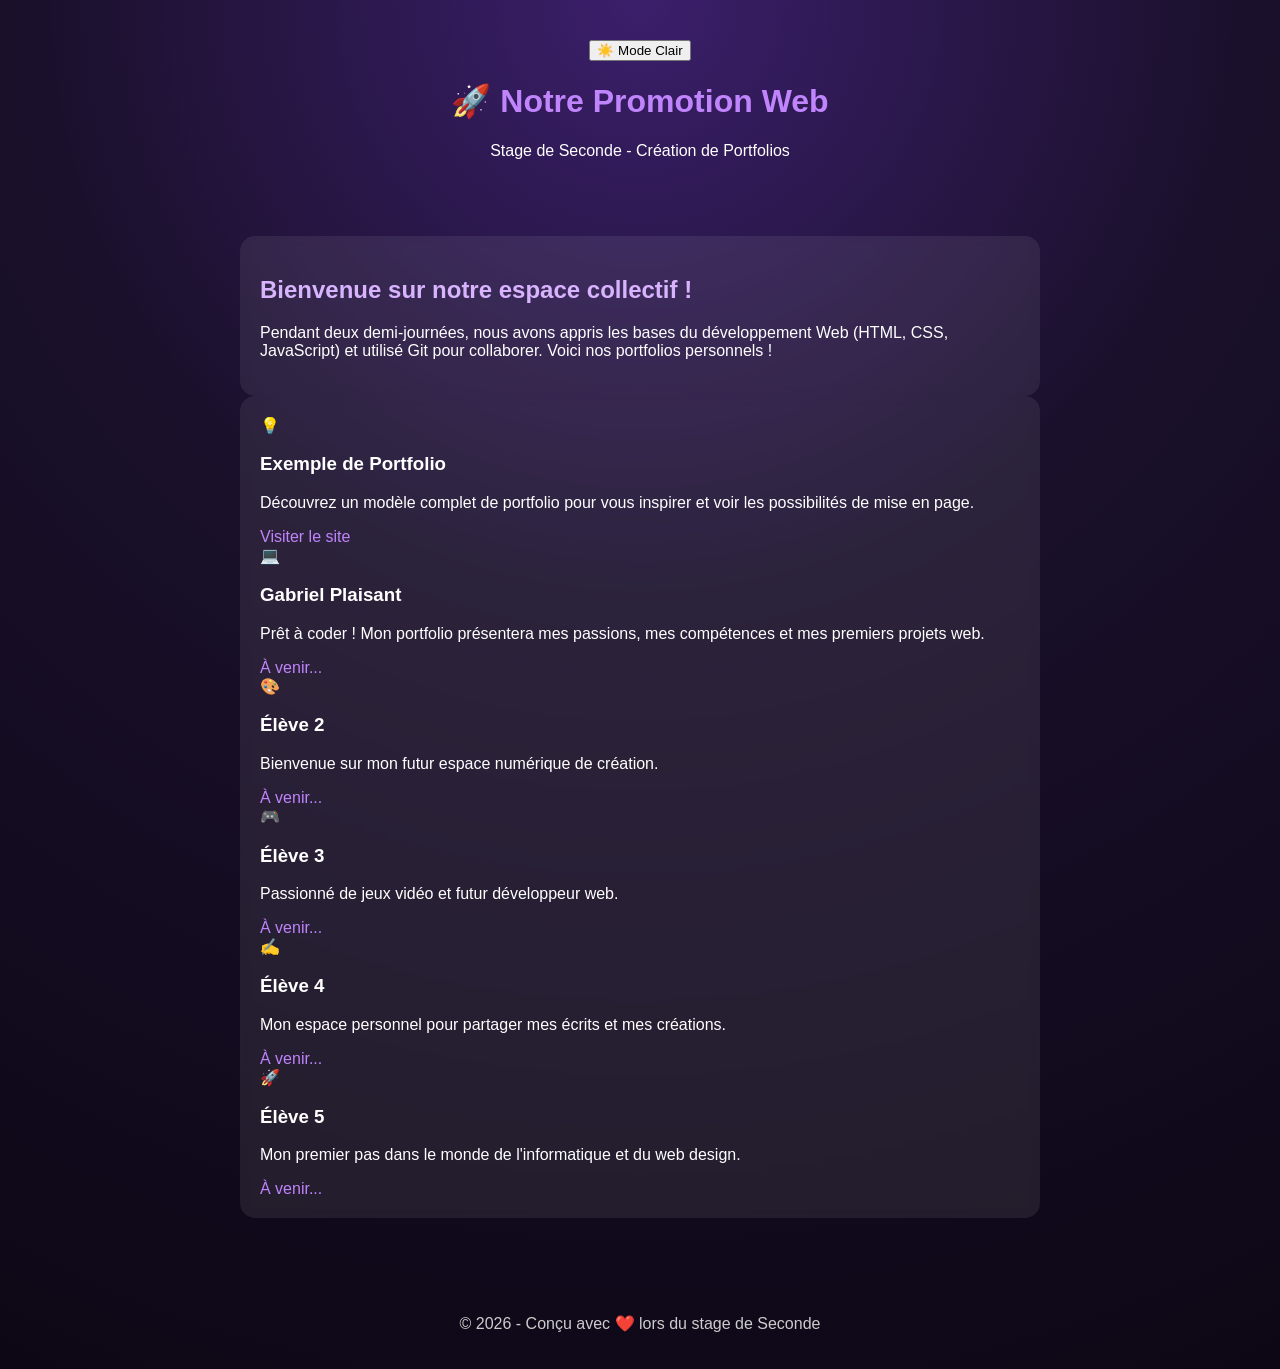
==== index.html @ 65876d32 "ajout de mon portfolio Gabriel" ====
<!DOCTYPE html>
<html lang="fr">
<head>
  <meta charset="UTF-8">
  <meta name="viewport" content="width=device-width, initial-scale=1.0">
  <title>Notre Promotion Web - Bootcamp Seconde</title>
  <!-- Importation des polices Google Fonts -->
  <link rel="preconnect" href="https://fonts.googleapis.com">
  <link rel="preconnect" href="https://fonts.gstatic.com" crossorigin>
  <link href="https://fonts.googleapis.com/css2?family=Outfit:wght@400;500;700;800&family=Inter:wght@400;500;600&display=swap" rel="stylesheet">
  <!-- Feuille de style principale -->
  <link rel="stylesheet" href="gabriel.css">
</head>
<body>

  <header>
    <!-- Bouton pour changer de thème (sombre/clair) -->
    <div class="theme-toggle-container">
      <button id="theme-toggle" class="theme-btn">☀️ Mode Clair</button>
    </div>
    <h1>🚀 Notre Promotion Web</h1>
    <p>Stage de Seconde - Création de Portfolios</p>
  </header>

  <main>
    <!-- Section d'accueil -->
    <section class="welcome-section">
      <h2 class="welcome-title">Bienvenue sur notre espace collectif !</h2>
      <p class="welcome-subtitle">
        Pendant deux demi-journées, nous avons appris les bases du développement Web (HTML, CSS, JavaScript) et utilisé Git pour collaborer. Voici nos portfolios personnels !
      </p>
    </section>

    <!-- Grille contenant les cartes de chaque élève -->
    <section class="grid-portfolios">
      
      <!-- Élève Exemple (Modèle) -->
      <article class="student-card">
        <div class="student-avatar">💡</div>
        <h3 class="student-name">Exemple de Portfolio</h3>
        <p class="student-bio">Découvrez un modèle complet de portfolio pour vous inspirer et voir les possibilités de mise en page.</p>
        <a href="exemple.html" class="btn">Visiter le site</a>
      </article>

      <!-- Emplacement Élève 1 -->
      <article class="student-card">
        <div class="student-avatar">💻</div>
        <h3 class="student-name">Gabriel Plaisant</h3>
        <p class="student-bio">Prêt à coder ! Mon portfolio présentera mes passions, mes compétences et mes premiers projets web.</p>
        <!-- Remplacer "prenom.html" par le nom de fichier réel -->
        <a href="gabriel1.html" class="btn btn-secondary">À venir...</a>
      </article>

      <!-- Emplacement Élève 2 -->
      <article class="student-card">
        <div class="student-avatar">🎨</div>
        <h3 class="student-name">Élève 2</h3>
        <p class="student-bio">Bienvenue sur mon futur espace numérique de création.</p>
        <a href="#" class="btn btn-secondary">À venir...</a>
      </article>

      <!-- Emplacement Élève 3 -->
      <article class="student-card">
        <div class="student-avatar">🎮</div>
        <h3 class="student-name">Élève 3</h3>
        <p class="student-bio">Passionné de jeux vidéo et futur développeur web.</p>
        <a href="#" class="btn btn-secondary">À venir...</a>
      </article>

      <!-- Emplacement Élève 4 -->
      <article class="student-card">
        <div class="student-avatar">✍️</div>
        <h3 class="student-name">Élève 4</h3>
        <p class="student-bio">Mon espace personnel pour partager mes écrits et mes créations.</p>
        <a href="#" class="btn btn-secondary">À venir...</a>
      </article>

      <!-- Emplacement Élève 5 -->
      <article class="student-card">
        <div class="student-avatar">🚀</div>
        <h3 class="student-name">Élève 5</h3>
        <p class="student-bio">Mon premier pas dans le monde de l'informatique et du web design.</p>
        <a href="#" class="btn btn-secondary">À venir...</a>
      </article>

    </section>
  </main>

  <footer>
    <p>© 2026 - Conçu avec ❤️ lors du stage de Seconde</p>
  </footer>

  <!-- Script d'interactivité -->
  <script src="script.js"></script>
</body>
</html>
---- gabriel.css ----
body {
    margin: 0;
    min-height: 100vh;
    background: radial-gradient(
        circle at top,
        #3b1f6b,
        #1a102b 40%,
        #0d0715 100%
    );
    color: white;
    font-family: Arial, sans-serif;
}

header {
    text-align: center;
    padding: 40px 20px;
}

h1 {
    color: #c084fc;
}

h2 {
    color: #d8b4fe;
}

main {
    max-width: 800px;
    margin: auto;
    padding: 20px;
}

section {
    background: rgba(255, 255, 255, 0.08);
    padding: 20px;
    border-radius: 15px;
    backdrop-filter: blur(5px);
}

a {
    color: #c084fc;
    text-decoration: none;
}

a:hover {
    text-decoration: underline;
}

footer {
    text-align: center;
    padding: 20px;
    margin-top: 40px;
    color: #cccccc;
}
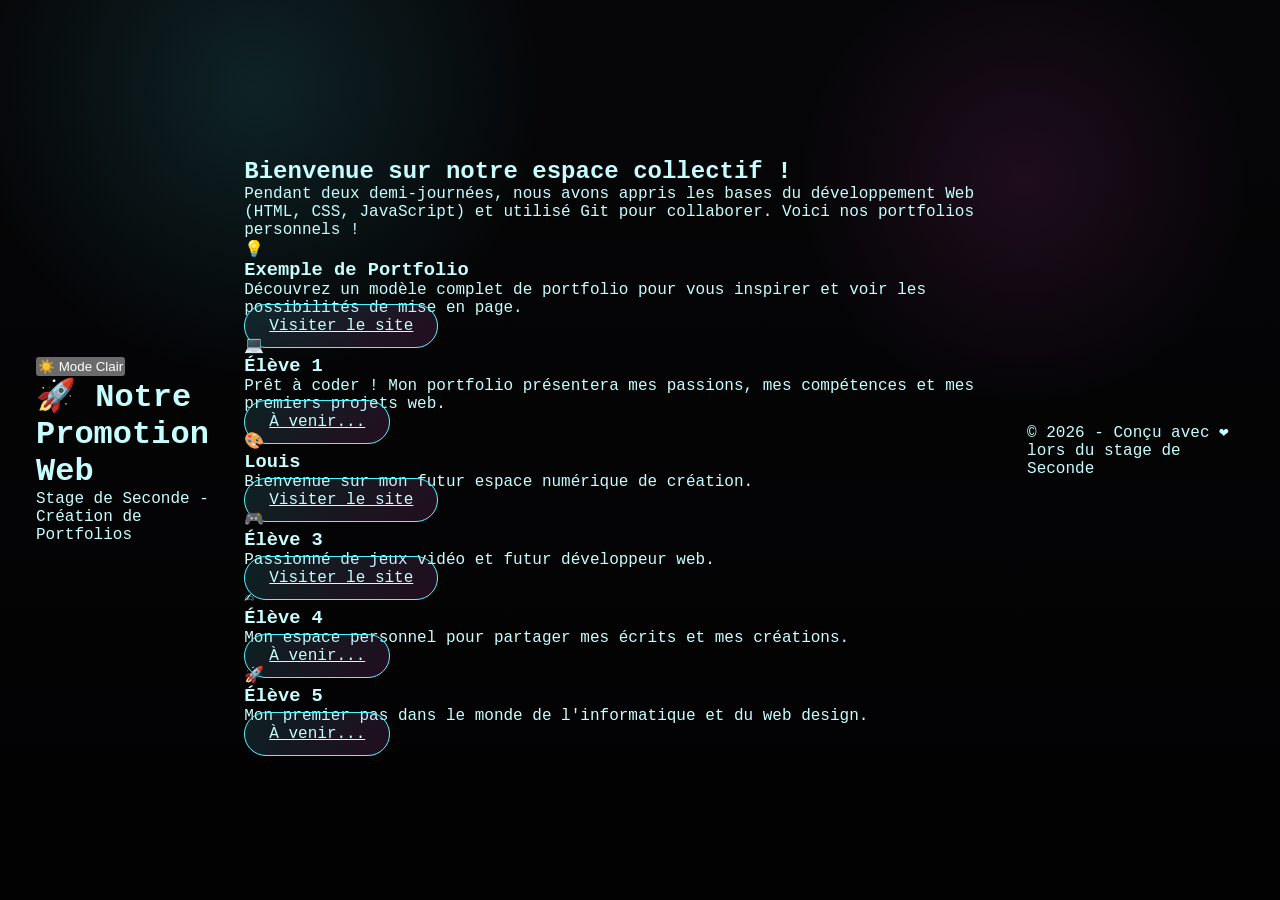
==== commit 357cbf0d: "Portfolio finalisé de louis avec style et interactivités" ====
--- a/index.html
+++ b/index.html
@@ -9,7 +9,7 @@
   <link rel="preconnect" href="https://fonts.gstatic.com" crossorigin>
   <link href="https://fonts.googleapis.com/css2?family=Outfit:wght@400;500;700;800&family=Inter:wght@400;500;600&display=swap" rel="stylesheet">
   <!-- Feuille de style principale -->
-  <link rel="stylesheet" href="gabriel.css">
+  <link rel="stylesheet" href="louis.css">
 </head>
 <body>
 
@@ -45,18 +45,18 @@
       <!-- Emplacement Élève 1 -->
       <article class="student-card">
         <div class="student-avatar">💻</div>
-        <h3 class="student-name">Gabriel Plaisant</h3>
+        <h3 class="student-name">Élève 1</h3>
         <p class="student-bio">Prêt à coder ! Mon portfolio présentera mes passions, mes compétences et mes premiers projets web.</p>
         <!-- Remplacer "prenom.html" par le nom de fichier réel -->
-        <a href="gabriel1.html" class="btn btn-secondary">À venir...</a>
+        <a href="prenom.html" class="btn btn-secondary">À venir...</a>
       </article>
 
       <!-- Emplacement Élève 2 -->
       <article class="student-card">
         <div class="student-avatar">🎨</div>
-        <h3 class="student-name">Élève 2</h3>
+        <h3 class="student-name">Louis</h3>
         <p class="student-bio">Bienvenue sur mon futur espace numérique de création.</p>
-        <a href="#" class="btn btn-secondary">À venir...</a>
+        <a href="louis.html" class="btn btn-secondary">Visiter le site</a>
       </article>
 
       <!-- Emplacement Élève 3 -->
@@ -64,7 +64,7 @@
         <div class="student-avatar">🎮</div>
         <h3 class="student-name">Élève 3</h3>
         <p class="student-bio">Passionné de jeux vidéo et futur développeur web.</p>
-        <a href="#" class="btn btn-secondary">À venir...</a>
+        <a href="prenom.html" class="btn btn-secondary">Visiter le site</a>
       </article>
 
       <!-- Emplacement Élève 4 -->
@@ -93,4 +93,4 @@
   <!-- Script d'interactivité -->
   <script src="script.js"></script>
 </body>
-</html>
+</html>
--- a/louis.css
+++ b/louis.css
@@ -0,0 +1,181 @@
+:root {
+  color-scheme: dark;
+  --bg: #040405;
+  --panel: rgba(10, 12, 18, .95);
+  --text: #c7ffff;
+  --accent: #4cf6ff;
+  --accent2: #ff51de;
+  --shadow: 0 0 80px rgba(76,246,255,.15);
+}
+
+* { box-sizing: border-box; margin: 0; padding: 0; }
+body {
+  min-height: 100vh;
+  background: radial-gradient(circle at 20% 10%, rgba(76,246,255,.12), transparent 22%),
+              radial-gradient(circle at 80% 20%, rgba(255,81,222,.1), transparent 18%),
+              linear-gradient(180deg, #060608 0%, #020203 100%);
+  color: var(--text);
+  font-family: 'Courier New', monospace;
+  padding: 36px;
+  display: flex;
+  justify-content: center;
+  align-items: center;
+}
+
+.frame {
+  width: min(100%, 960px);
+  background: linear-gradient(180deg, rgba(9,12,17,.94), rgba(6,8,12,.98));
+  border: 1px solid rgba(76,246,255,.18);
+  border-radius: 28px;
+  box-shadow: var(--shadow);
+  overflow: hidden;
+  position: relative;
+}
+
+.frame::before {
+  content: "";
+  position: absolute;
+  inset: 0;
+  background-image: radial-gradient(circle at 25% 20%, rgba(255,255,255,.05), transparent 12%),
+                    radial-gradient(circle at 75% 75%, rgba(255,81,222,.05), transparent 12%);
+  pointer-events: none;
+}
+
+.sections {
+  display: grid;
+  gap: 24px;
+  padding: 0 38px 40px;
+}
+
+.card {
+  background: var(--panel);
+  border: 1px solid rgba(76,246,255,.12);
+  border-radius: 22px;
+  padding: 26px;
+  position: relative;
+  overflow: hidden;
+}
+
+.card::before {
+  content: "";
+  position: absolute;
+  inset: 0;
+  background: repeating-linear-gradient(180deg, transparent, transparent 18px, rgba(255,255,255,.03) 19px, transparent 20px);
+  opacity: .16;
+  pointer-events: none;
+}
+
+.card h2 {
+  font-size: 1.18rem;
+  letter-spacing: .14em;
+  margin-bottom: 16px;
+  color: var(--accent2);
+  position: relative;
+  z-index: 1;
+}
+
+.glitch-text {
+  display: inline-block;
+  position: relative;
+  color: var(--text);
+}
+
+.glitch-text::before,
+.glitch-text::after {
+  content: attr(data-text);
+  position: absolute;
+  left: 0;
+  top: 0;
+  width: 100%;
+  opacity: .8;
+  clip: rect(0, 100%, 0, 0);
+}
+
+.glitch-text::before { color: rgba(76,246,255,.7); animation: glitchA 2.5s infinite linear alternate-reverse; }
+.glitch-text::after { color: rgba(255,81,222,.7); animation: glitchB 3.2s infinite linear alternate-reverse; }
+
+@keyframes glitchA {
+  0% { clip: rect(0,9999px,10px,0); transform: translate(-1px,-1px); }
+  25% { clip: rect(10px,9999px,40px,0); transform: translate(1px,2px); }
+  50% { clip: rect(30px,9999px,70px,0); transform: translate(-1px,1px); }
+  75% { clip: rect(15px,9999px,50px,0); transform: translate(2px,-1px); }
+  100% { clip: rect(0,9999px,10px,0); transform: translate(0); }
+}
+
+@keyframes glitchB {
+  0% { clip: rect(5px,9999px,18px,0); transform: translate(2px,1px); }
+  25% { clip: rect(22px,9999px,45px,0); transform: translate(-1px,-2px); }
+  50% { clip: rect(40px,9999px,65px,0); transform: translate(1px,0); }
+  75% { clip: rect(12px,9999px,38px,0); transform: translate(-2px,2px); }
+  100% { clip: rect(5px,9999px,18px,0); transform: translate(0); }
+}
+
+.bio-list {
+  display: grid;
+  gap: 12px;
+  font-size: .98rem;
+  line-height: 1.7;
+  color: #b4f7ff;
+  z-index: 1;
+  position: relative;
+}
+
+.bio-list div {
+  display: flex;
+  gap: 8px;
+  align-items: baseline;
+}
+
+.label {
+  min-width: 115px;
+  color: #ff95f8;
+  font-weight: 700;
+  letter-spacing: .08em;
+}
+
+.value {
+  color: #d4ffff;
+  word-break: break-word;
+}
+
+.game-image-grid {
+  display: grid;
+  gap: 16px;
+  grid-template-columns: repeat(auto-fit, minmax(220px, 1fr));
+  margin-top: 20px;
+  position: relative;
+  z-index: 1;
+}
+
+.game-image-grid figure {
+  margin: 0;
+  border: 1px solid rgba(255,255,255,.08);
+  border-radius: 20px;
+  overflow: hidden;
+  background: rgba(255,255,255,.03);
+  aspect-ratio: 16 / 9;
+}
+
+.game-image-grid img {
+  width: 100%;
+  height: 100%;
+  display: block;
+  object-fit: cover;
+}
+
+@media (max-width: 700px) {
+  body { padding: 24px; }
+  .sections { padding: 0 24px 32px; }
+}
+
+.btn {
+  margin-top: 18px;
+  padding: 12px 24px;
+  background: linear-gradient(135deg, rgba(76,246,255,.12), rgba(255,81,222,.12));
+  border: 1px solid var(--accent);
+  border-radius: 999px;
+  color: var(--text);
+  font-family: inherit;
+  font-size: 1rem;
+  cursor: pointer;
+}
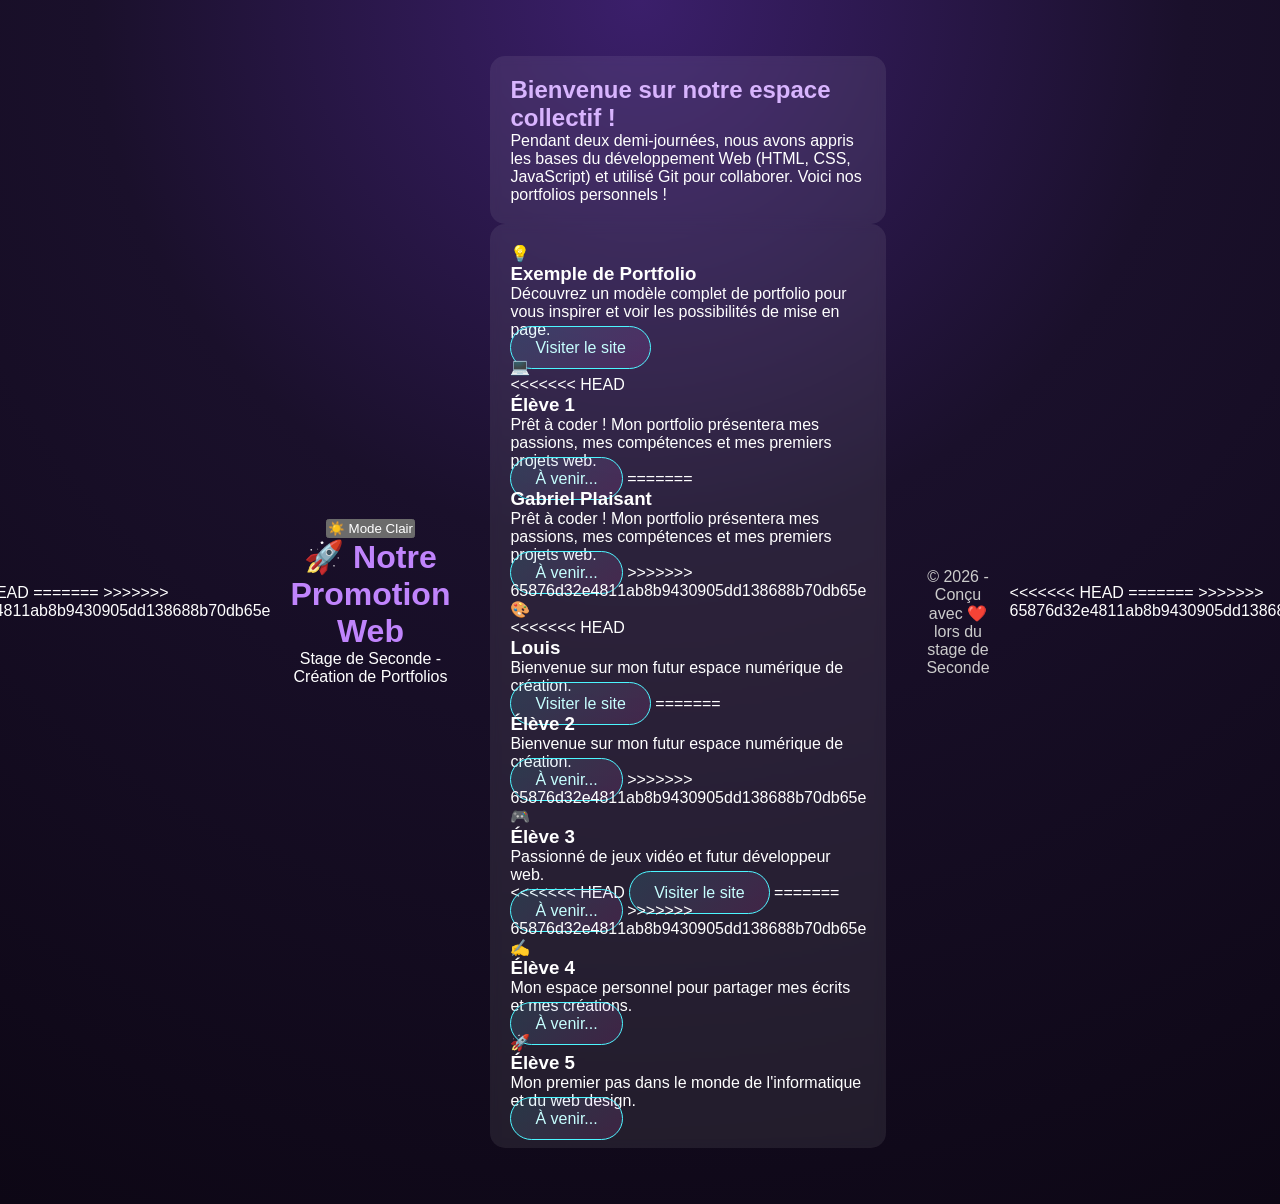
==== commit 775f7356: "Ajout du portfolio de louis" ====
--- a/index.html
+++ b/index.html
@@ -9,7 +9,11 @@
   <link rel="preconnect" href="https://fonts.gstatic.com" crossorigin>
   <link href="https://fonts.googleapis.com/css2?family=Outfit:wght@400;500;700;800&family=Inter:wght@400;500;600&display=swap" rel="stylesheet">
   <!-- Feuille de style principale -->
+<<<<<<< HEAD
   <link rel="stylesheet" href="louis.css">
+=======
+  <link rel="stylesheet" href="gabriel.css">
+>>>>>>> 65876d32e4811ab8b9430905dd138688b70db65e
 </head>
 <body>
 
@@ -45,18 +49,31 @@
       <!-- Emplacement Élève 1 -->
       <article class="student-card">
         <div class="student-avatar">💻</div>
+<<<<<<< HEAD
         <h3 class="student-name">Élève 1</h3>
         <p class="student-bio">Prêt à coder ! Mon portfolio présentera mes passions, mes compétences et mes premiers projets web.</p>
         <!-- Remplacer "prenom.html" par le nom de fichier réel -->
         <a href="prenom.html" class="btn btn-secondary">À venir...</a>
+=======
+        <h3 class="student-name">Gabriel Plaisant</h3>
+        <p class="student-bio">Prêt à coder ! Mon portfolio présentera mes passions, mes compétences et mes premiers projets web.</p>
+        <!-- Remplacer "prenom.html" par le nom de fichier réel -->
+        <a href="gabriel1.html" class="btn btn-secondary">À venir...</a>
+>>>>>>> 65876d32e4811ab8b9430905dd138688b70db65e
       </article>
 
       <!-- Emplacement Élève 2 -->
       <article class="student-card">
         <div class="student-avatar">🎨</div>
+<<<<<<< HEAD
         <h3 class="student-name">Louis</h3>
         <p class="student-bio">Bienvenue sur mon futur espace numérique de création.</p>
         <a href="louis.html" class="btn btn-secondary">Visiter le site</a>
+=======
+        <h3 class="student-name">Élève 2</h3>
+        <p class="student-bio">Bienvenue sur mon futur espace numérique de création.</p>
+        <a href="#" class="btn btn-secondary">À venir...</a>
+>>>>>>> 65876d32e4811ab8b9430905dd138688b70db65e
       </article>
 
       <!-- Emplacement Élève 3 -->
@@ -64,7 +81,11 @@
         <div class="student-avatar">🎮</div>
         <h3 class="student-name">Élève 3</h3>
         <p class="student-bio">Passionné de jeux vidéo et futur développeur web.</p>
+<<<<<<< HEAD
         <a href="prenom.html" class="btn btn-secondary">Visiter le site</a>
+=======
+        <a href="#" class="btn btn-secondary">À venir...</a>
+>>>>>>> 65876d32e4811ab8b9430905dd138688b70db65e
       </article>
 
       <!-- Emplacement Élève 4 -->
@@ -93,4 +114,8 @@
   <!-- Script d'interactivité -->
   <script src="script.js"></script>
 </body>
-</html>+<<<<<<< HEAD
+</html>
+=======
+</html>
+>>>>>>> 65876d32e4811ab8b9430905dd138688b70db65e
--- a/louis.css
+++ b/louis.css
@@ -1,181 +1,181 @@
-:root {
-  color-scheme: dark;
-  --bg: #040405;
-  --panel: rgba(10, 12, 18, .95);
-  --text: #c7ffff;
-  --accent: #4cf6ff;
-  --accent2: #ff51de;
-  --shadow: 0 0 80px rgba(76,246,255,.15);
-}
-
-* { box-sizing: border-box; margin: 0; padding: 0; }
-body {
-  min-height: 100vh;
-  background: radial-gradient(circle at 20% 10%, rgba(76,246,255,.12), transparent 22%),
-              radial-gradient(circle at 80% 20%, rgba(255,81,222,.1), transparent 18%),
-              linear-gradient(180deg, #060608 0%, #020203 100%);
-  color: var(--text);
-  font-family: 'Courier New', monospace;
-  padding: 36px;
-  display: flex;
-  justify-content: center;
-  align-items: center;
-}
-
-.frame {
-  width: min(100%, 960px);
-  background: linear-gradient(180deg, rgba(9,12,17,.94), rgba(6,8,12,.98));
-  border: 1px solid rgba(76,246,255,.18);
-  border-radius: 28px;
-  box-shadow: var(--shadow);
-  overflow: hidden;
-  position: relative;
-}
-
-.frame::before {
-  content: "";
-  position: absolute;
-  inset: 0;
-  background-image: radial-gradient(circle at 25% 20%, rgba(255,255,255,.05), transparent 12%),
-                    radial-gradient(circle at 75% 75%, rgba(255,81,222,.05), transparent 12%);
-  pointer-events: none;
-}
-
-.sections {
-  display: grid;
-  gap: 24px;
-  padding: 0 38px 40px;
-}
-
-.card {
-  background: var(--panel);
-  border: 1px solid rgba(76,246,255,.12);
-  border-radius: 22px;
-  padding: 26px;
-  position: relative;
-  overflow: hidden;
-}
-
-.card::before {
-  content: "";
-  position: absolute;
-  inset: 0;
-  background: repeating-linear-gradient(180deg, transparent, transparent 18px, rgba(255,255,255,.03) 19px, transparent 20px);
-  opacity: .16;
-  pointer-events: none;
-}
-
-.card h2 {
-  font-size: 1.18rem;
-  letter-spacing: .14em;
-  margin-bottom: 16px;
-  color: var(--accent2);
-  position: relative;
-  z-index: 1;
-}
-
-.glitch-text {
-  display: inline-block;
-  position: relative;
-  color: var(--text);
-}
-
-.glitch-text::before,
-.glitch-text::after {
-  content: attr(data-text);
-  position: absolute;
-  left: 0;
-  top: 0;
-  width: 100%;
-  opacity: .8;
-  clip: rect(0, 100%, 0, 0);
-}
-
-.glitch-text::before { color: rgba(76,246,255,.7); animation: glitchA 2.5s infinite linear alternate-reverse; }
-.glitch-text::after { color: rgba(255,81,222,.7); animation: glitchB 3.2s infinite linear alternate-reverse; }
-
-@keyframes glitchA {
-  0% { clip: rect(0,9999px,10px,0); transform: translate(-1px,-1px); }
-  25% { clip: rect(10px,9999px,40px,0); transform: translate(1px,2px); }
-  50% { clip: rect(30px,9999px,70px,0); transform: translate(-1px,1px); }
-  75% { clip: rect(15px,9999px,50px,0); transform: translate(2px,-1px); }
-  100% { clip: rect(0,9999px,10px,0); transform: translate(0); }
-}
-
-@keyframes glitchB {
-  0% { clip: rect(5px,9999px,18px,0); transform: translate(2px,1px); }
-  25% { clip: rect(22px,9999px,45px,0); transform: translate(-1px,-2px); }
-  50% { clip: rect(40px,9999px,65px,0); transform: translate(1px,0); }
-  75% { clip: rect(12px,9999px,38px,0); transform: translate(-2px,2px); }
-  100% { clip: rect(5px,9999px,18px,0); transform: translate(0); }
-}
-
-.bio-list {
-  display: grid;
-  gap: 12px;
-  font-size: .98rem;
-  line-height: 1.7;
-  color: #b4f7ff;
-  z-index: 1;
-  position: relative;
-}
-
-.bio-list div {
-  display: flex;
-  gap: 8px;
-  align-items: baseline;
-}
-
-.label {
-  min-width: 115px;
-  color: #ff95f8;
-  font-weight: 700;
-  letter-spacing: .08em;
-}
-
-.value {
-  color: #d4ffff;
-  word-break: break-word;
-}
-
-.game-image-grid {
-  display: grid;
-  gap: 16px;
-  grid-template-columns: repeat(auto-fit, minmax(220px, 1fr));
-  margin-top: 20px;
-  position: relative;
-  z-index: 1;
-}
-
-.game-image-grid figure {
-  margin: 0;
-  border: 1px solid rgba(255,255,255,.08);
-  border-radius: 20px;
-  overflow: hidden;
-  background: rgba(255,255,255,.03);
-  aspect-ratio: 16 / 9;
-}
-
-.game-image-grid img {
-  width: 100%;
-  height: 100%;
-  display: block;
-  object-fit: cover;
-}
-
-@media (max-width: 700px) {
-  body { padding: 24px; }
-  .sections { padding: 0 24px 32px; }
-}
-
-.btn {
-  margin-top: 18px;
-  padding: 12px 24px;
-  background: linear-gradient(135deg, rgba(76,246,255,.12), rgba(255,81,222,.12));
-  border: 1px solid var(--accent);
-  border-radius: 999px;
-  color: var(--text);
-  font-family: inherit;
-  font-size: 1rem;
-  cursor: pointer;
+:root {
+  color-scheme: dark;
+  --bg: #040405;
+  --panel: rgba(10, 12, 18, .95);
+  --text: #c7ffff;
+  --accent: #4cf6ff;
+  --accent2: #ff51de;
+  --shadow: 0 0 80px rgba(76,246,255,.15);
+}
+
+* { box-sizing: border-box; margin: 0; padding: 0; }
+body {
+  min-height: 100vh;
+  background: radial-gradient(circle at 20% 10%, rgba(76,246,255,.12), transparent 22%),
+              radial-gradient(circle at 80% 20%, rgba(255,81,222,.1), transparent 18%),
+              linear-gradient(180deg, #060608 0%, #020203 100%);
+  color: var(--text);
+  font-family: 'Courier New', monospace;
+  padding: 36px;
+  display: flex;
+  justify-content: center;
+  align-items: center;
+}
+
+.frame {
+  width: min(100%, 960px);
+  background: linear-gradient(180deg, rgba(9,12,17,.94), rgba(6,8,12,.98));
+  border: 1px solid rgba(76,246,255,.18);
+  border-radius: 28px;
+  box-shadow: var(--shadow);
+  overflow: hidden;
+  position: relative;
+}
+
+.frame::before {
+  content: "";
+  position: absolute;
+  inset: 0;
+  background-image: radial-gradient(circle at 25% 20%, rgba(255,255,255,.05), transparent 12%),
+                    radial-gradient(circle at 75% 75%, rgba(255,81,222,.05), transparent 12%);
+  pointer-events: none;
+}
+
+.sections {
+  display: grid;
+  gap: 24px;
+  padding: 0 38px 40px;
+}
+
+.card {
+  background: var(--panel);
+  border: 1px solid rgba(76,246,255,.12);
+  border-radius: 22px;
+  padding: 26px;
+  position: relative;
+  overflow: hidden;
+}
+
+.card::before {
+  content: "";
+  position: absolute;
+  inset: 0;
+  background: repeating-linear-gradient(180deg, transparent, transparent 18px, rgba(255,255,255,.03) 19px, transparent 20px);
+  opacity: .16;
+  pointer-events: none;
+}
+
+.card h2 {
+  font-size: 1.18rem;
+  letter-spacing: .14em;
+  margin-bottom: 16px;
+  color: var(--accent2);
+  position: relative;
+  z-index: 1;
+}
+
+.glitch-text {
+  display: inline-block;
+  position: relative;
+  color: var(--text);
+}
+
+.glitch-text::before,
+.glitch-text::after {
+  content: attr(data-text);
+  position: absolute;
+  left: 0;
+  top: 0;
+  width: 100%;
+  opacity: .8;
+  clip: rect(0, 100%, 0, 0);
+}
+
+.glitch-text::before { color: rgba(76,246,255,.7); animation: glitchA 2.5s infinite linear alternate-reverse; }
+.glitch-text::after { color: rgba(255,81,222,.7); animation: glitchB 3.2s infinite linear alternate-reverse; }
+
+@keyframes glitchA {
+  0% { clip: rect(0,9999px,10px,0); transform: translate(-1px,-1px); }
+  25% { clip: rect(10px,9999px,40px,0); transform: translate(1px,2px); }
+  50% { clip: rect(30px,9999px,70px,0); transform: translate(-1px,1px); }
+  75% { clip: rect(15px,9999px,50px,0); transform: translate(2px,-1px); }
+  100% { clip: rect(0,9999px,10px,0); transform: translate(0); }
+}
+
+@keyframes glitchB {
+  0% { clip: rect(5px,9999px,18px,0); transform: translate(2px,1px); }
+  25% { clip: rect(22px,9999px,45px,0); transform: translate(-1px,-2px); }
+  50% { clip: rect(40px,9999px,65px,0); transform: translate(1px,0); }
+  75% { clip: rect(12px,9999px,38px,0); transform: translate(-2px,2px); }
+  100% { clip: rect(5px,9999px,18px,0); transform: translate(0); }
+}
+
+.bio-list {
+  display: grid;
+  gap: 12px;
+  font-size: .98rem;
+  line-height: 1.7;
+  color: #b4f7ff;
+  z-index: 1;
+  position: relative;
+}
+
+.bio-list div {
+  display: flex;
+  gap: 8px;
+  align-items: baseline;
+}
+
+.label {
+  min-width: 115px;
+  color: #ff95f8;
+  font-weight: 700;
+  letter-spacing: .08em;
+}
+
+.value {
+  color: #d4ffff;
+  word-break: break-word;
+}
+
+.game-image-grid {
+  display: grid;
+  gap: 16px;
+  grid-template-columns: repeat(auto-fit, minmax(220px, 1fr));
+  margin-top: 20px;
+  position: relative;
+  z-index: 1;
+}
+
+.game-image-grid figure {
+  margin: 0;
+  border: 1px solid rgba(255,255,255,.08);
+  border-radius: 20px;
+  overflow: hidden;
+  background: rgba(255,255,255,.03);
+  aspect-ratio: 16 / 9;
+}
+
+.game-image-grid img {
+  width: 100%;
+  height: 100%;
+  display: block;
+  object-fit: cover;
+}
+
+@media (max-width: 700px) {
+  body { padding: 24px; }
+  .sections { padding: 0 24px 32px; }
+}
+
+.btn {
+  margin-top: 18px;
+  padding: 12px 24px;
+  background: linear-gradient(135deg, rgba(76,246,255,.12), rgba(255,81,222,.12));
+  border: 1px solid var(--accent);
+  border-radius: 999px;
+  color: var(--text);
+  font-family: inherit;
+  font-size: 1rem;
+  cursor: pointer;
 }
--- a/gabriel.css
+++ b/gabriel.css
@@ -0,0 +1,54 @@
+body {
+    margin: 0;
+    min-height: 100vh;
+    background: radial-gradient(
+        circle at top,
+        #3b1f6b,
+        #1a102b 40%,
+        #0d0715 100%
+    );
+    color: white;
+    font-family: Arial, sans-serif;
+}
+
+header {
+    text-align: center;
+    padding: 40px 20px;
+}
+
+h1 {
+    color: #c084fc;
+}
+
+h2 {
+    color: #d8b4fe;
+}
+
+main {
+    max-width: 800px;
+    margin: auto;
+    padding: 20px;
+}
+
+section {
+    background: rgba(255, 255, 255, 0.08);
+    padding: 20px;
+    border-radius: 15px;
+    backdrop-filter: blur(5px);
+}
+
+a {
+    color: #c084fc;
+    text-decoration: none;
+}
+
+a:hover {
+    text-decoration: underline;
+}
+
+footer {
+    text-align: center;
+    padding: 20px;
+    margin-top: 40px;
+    color: #cccccc;
+}
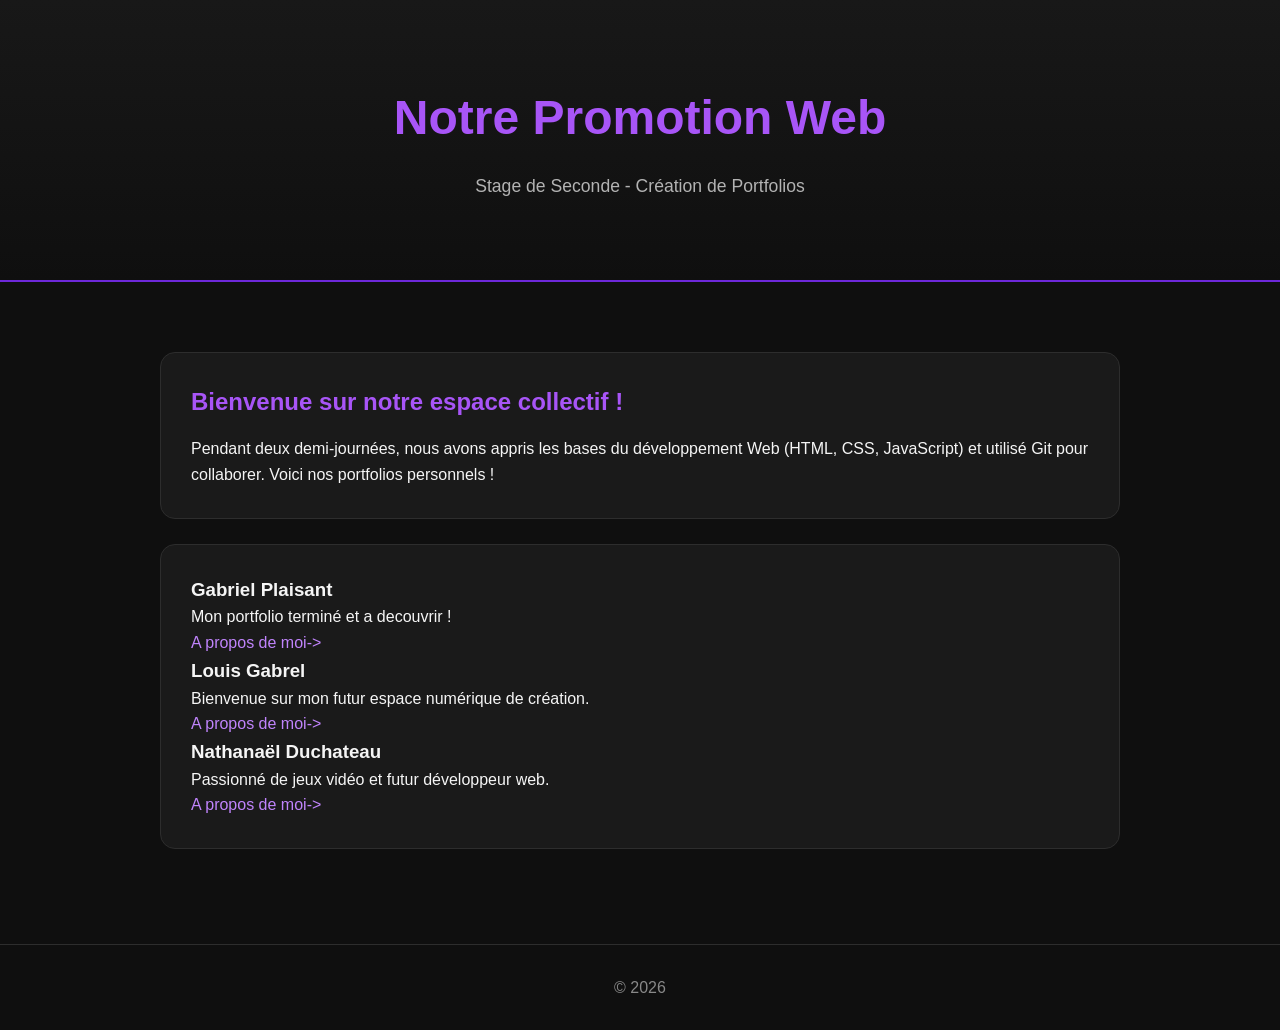
==== commit fbcf15cd: "vendredi" ====
--- a/index.html
+++ b/index.html
@@ -1,121 +1,57 @@
-<!DOCTYPE html>
-<html lang="fr">
-<head>
-  <meta charset="UTF-8">
-  <meta name="viewport" content="width=device-width, initial-scale=1.0">
-  <title>Notre Promotion Web - Bootcamp Seconde</title>
-  <!-- Importation des polices Google Fonts -->
-  <link rel="preconnect" href="https://fonts.googleapis.com">
-  <link rel="preconnect" href="https://fonts.gstatic.com" crossorigin>
-  <link href="https://fonts.googleapis.com/css2?family=Outfit:wght@400;500;700;800&family=Inter:wght@400;500;600&display=swap" rel="stylesheet">
-  <!-- Feuille de style principale -->
-<<<<<<< HEAD
-  <link rel="stylesheet" href="louis.css">
-=======
-  <link rel="stylesheet" href="gabriel.css">
->>>>>>> 65876d32e4811ab8b9430905dd138688b70db65e
-</head>
-<body>
-
-  <header>
-    <!-- Bouton pour changer de thème (sombre/clair) -->
-    <div class="theme-toggle-container">
-      <button id="theme-toggle" class="theme-btn">☀️ Mode Clair</button>
-    </div>
-    <h1>🚀 Notre Promotion Web</h1>
-    <p>Stage de Seconde - Création de Portfolios</p>
-  </header>
-
-  <main>
-    <!-- Section d'accueil -->
-    <section class="welcome-section">
-      <h2 class="welcome-title">Bienvenue sur notre espace collectif !</h2>
-      <p class="welcome-subtitle">
-        Pendant deux demi-journées, nous avons appris les bases du développement Web (HTML, CSS, JavaScript) et utilisé Git pour collaborer. Voici nos portfolios personnels !
-      </p>
-    </section>
-
-    <!-- Grille contenant les cartes de chaque élève -->
-    <section class="grid-portfolios">
-      
-      <!-- Élève Exemple (Modèle) -->
-      <article class="student-card">
-        <div class="student-avatar">💡</div>
-        <h3 class="student-name">Exemple de Portfolio</h3>
-        <p class="student-bio">Découvrez un modèle complet de portfolio pour vous inspirer et voir les possibilités de mise en page.</p>
-        <a href="exemple.html" class="btn">Visiter le site</a>
-      </article>
-
-      <!-- Emplacement Élève 1 -->
-      <article class="student-card">
-        <div class="student-avatar">💻</div>
-<<<<<<< HEAD
-        <h3 class="student-name">Élève 1</h3>
-        <p class="student-bio">Prêt à coder ! Mon portfolio présentera mes passions, mes compétences et mes premiers projets web.</p>
-        <!-- Remplacer "prenom.html" par le nom de fichier réel -->
-        <a href="prenom.html" class="btn btn-secondary">À venir...</a>
-=======
-        <h3 class="student-name">Gabriel Plaisant</h3>
-        <p class="student-bio">Prêt à coder ! Mon portfolio présentera mes passions, mes compétences et mes premiers projets web.</p>
-        <!-- Remplacer "prenom.html" par le nom de fichier réel -->
-        <a href="gabriel1.html" class="btn btn-secondary">À venir...</a>
->>>>>>> 65876d32e4811ab8b9430905dd138688b70db65e
-      </article>
-
-      <!-- Emplacement Élève 2 -->
-      <article class="student-card">
-        <div class="student-avatar">🎨</div>
-<<<<<<< HEAD
-        <h3 class="student-name">Louis</h3>
-        <p class="student-bio">Bienvenue sur mon futur espace numérique de création.</p>
-        <a href="louis.html" class="btn btn-secondary">Visiter le site</a>
-=======
-        <h3 class="student-name">Élève 2</h3>
-        <p class="student-bio">Bienvenue sur mon futur espace numérique de création.</p>
-        <a href="#" class="btn btn-secondary">À venir...</a>
->>>>>>> 65876d32e4811ab8b9430905dd138688b70db65e
-      </article>
-
-      <!-- Emplacement Élève 3 -->
-      <article class="student-card">
-        <div class="student-avatar">🎮</div>
-        <h3 class="student-name">Élève 3</h3>
-        <p class="student-bio">Passionné de jeux vidéo et futur développeur web.</p>
-<<<<<<< HEAD
-        <a href="prenom.html" class="btn btn-secondary">Visiter le site</a>
-=======
-        <a href="#" class="btn btn-secondary">À venir...</a>
->>>>>>> 65876d32e4811ab8b9430905dd138688b70db65e
-      </article>
-
-      <!-- Emplacement Élève 4 -->
-      <article class="student-card">
-        <div class="student-avatar">✍️</div>
-        <h3 class="student-name">Élève 4</h3>
-        <p class="student-bio">Mon espace personnel pour partager mes écrits et mes créations.</p>
-        <a href="#" class="btn btn-secondary">À venir...</a>
-      </article>
-
-      <!-- Emplacement Élève 5 -->
-      <article class="student-card">
-        <div class="student-avatar">🚀</div>
-        <h3 class="student-name">Élève 5</h3>
-        <p class="student-bio">Mon premier pas dans le monde de l'informatique et du web design.</p>
-        <a href="#" class="btn btn-secondary">À venir...</a>
-      </article>
-
-    </section>
-  </main>
-
-  <footer>
-    <p>© 2026 - Conçu avec ❤️ lors du stage de Seconde</p>
-  </footer>
-
-  <!-- Script d'interactivité -->
-  <script src="script.js"></script>
-</body>
-<<<<<<< HEAD
-</html>
-=======
-</html>
->>>>>>> 65876d32e4811ab8b9430905dd138688b70db65e
+<!DOCTYPE html>
+<html lang="fr">
+<head>
+ <meta charset="UTF-8">
+ <meta name="viewport" content="width=device-width, initial-scale=1.0">
+ <title>Notre Promotion Web - Bootcamp Seconde</title>
+ <link rel="preconnect" href="https://fonts.googleapis.com">
+ <link rel="preconnect" href="https://fonts.gstatic.com" crossorigin>
+ <link href="https://fonts.googleapis.com/css2?family=Outfit:wght@400;500;700;800&family=Inter:wght@400;500;600&display=swap" rel="stylesheet">
+ <link rel="stylesheet" href="style.css">
+</head>
+<body>
+
+ <header>
+ <h1> Notre Promotion Web</h1>
+ <p>Stage de Seconde - Création de Portfolios</p>
+ </header>
+
+ <main>
+ <section class="welcome-section">
+ <h2 class="welcome-title">Bienvenue sur notre espace collectif !</h2>
+ <p class="welcome-subtitle">
+ Pendant deux demi-journées, nous avons appris les bases du développement Web (HTML, CSS, JavaScript) et utilisé Git pour collaborer. Voici nos portfolios personnels !
+ </p>
+ </section>
+
+ <section class="grid-portfolios">
+ 
+ <article class="student-card">
+ <h3 class="student-name">Gabriel Plaisant</h3>
+ <p class="student-bio">Mon portfolio terminé et a decouvrir !</p>
+ <!-- Remplacer "prenom.html" par le nom de fichier réel -->
+ <a href="gabriel1.html" class="btn btn-secondary">A propos de moi-></a>
+ </article>
+
+ <article class="student-card">
+ <h3 class="student-name">Louis Gabrel</h3>
+ <p class="student-bio">Bienvenue sur mon futur espace numérique de création.</p>
+ <a href="louis.html" class="btn btn-secondary">A propos de moi-></a>
+ </article>
+
+ <article class="student-card">
+ <h3 class="student-name">Nathanaël Duchateau</h3>
+ <p class="student-bio">Passionné de jeux vidéo et futur développeur web.</p>
+ <a href="#" class="btn btn-secondary">A propos de moi-></a>
+ </article>
+
+ </section>
+ </main> 
+
+ <footer>
+ <p>© 2026</p>
+ </footer>
+ 
+ <script src="script.js"></script>
+</body>
+</html>
--- a/style.css
+++ b/style.css
@@ -0,0 +1,87 @@
+* {
+ margin: 0;
+ padding: 0;
+ box-sizing: border-box;
+}
+
+body {
+ background-color: #0f0f0f;
+ color: #f5f5f5;
+ font-family: 'Segoe UI', sans-serif;
+ min-height: 100vh;
+ line-height: 1.6;
+}
+
+header {
+ text-align: center;
+ padding: 80px 20px;
+ background: linear-gradient(180deg, #181818, #0f0f0f);
+ border-bottom: 2px solid #6d28d9;
+}
+
+header h1 {
+ font-size: 3rem;
+ color: #a855f7;
+ margin-bottom: 15px;
+}
+
+header p {
+ color: #b3b3b3;
+ font-size: 1.1rem;
+}
+
+main {
+ max-width: 1000px;
+ margin: 50px auto;
+ padding: 20px;
+}
+
+section {
+ background-color: #1a1a1a;
+ padding: 30px;
+ margin-bottom: 25px;
+ border-radius: 15px;
+ border: 1px solid #2d2d2d;
+ transition: transform 0.3s ease, box-shadow 0.3s ease;
+}
+
+section:hover {
+ transform: translateY(-5px);
+ box-shadow: 0 0 20px rgba(168, 85, 247, 0.3);
+}
+
+h2 {
+ color: #a855f7;
+ margin-bottom: 15px;
+}
+
+a {
+ color: #c084fc;
+ text-decoration: none;
+ transition: color 0.3s ease;
+}
+
+a:hover {
+ color: white;
+}
+
+button {
+ background: #7c3aed;
+ color: white;
+ border: none;
+ padding: 12px 24px;
+ border-radius: 10px;
+ cursor: pointer;
+ transition: background 0.3s ease;
+}
+
+button:hover {
+ background: #6d28d9;
+}
+
+footer {
+ text-align: center;
+ padding: 30px;
+ border-top: 1px solid #2d2d2d;
+ color: #888;
+}
